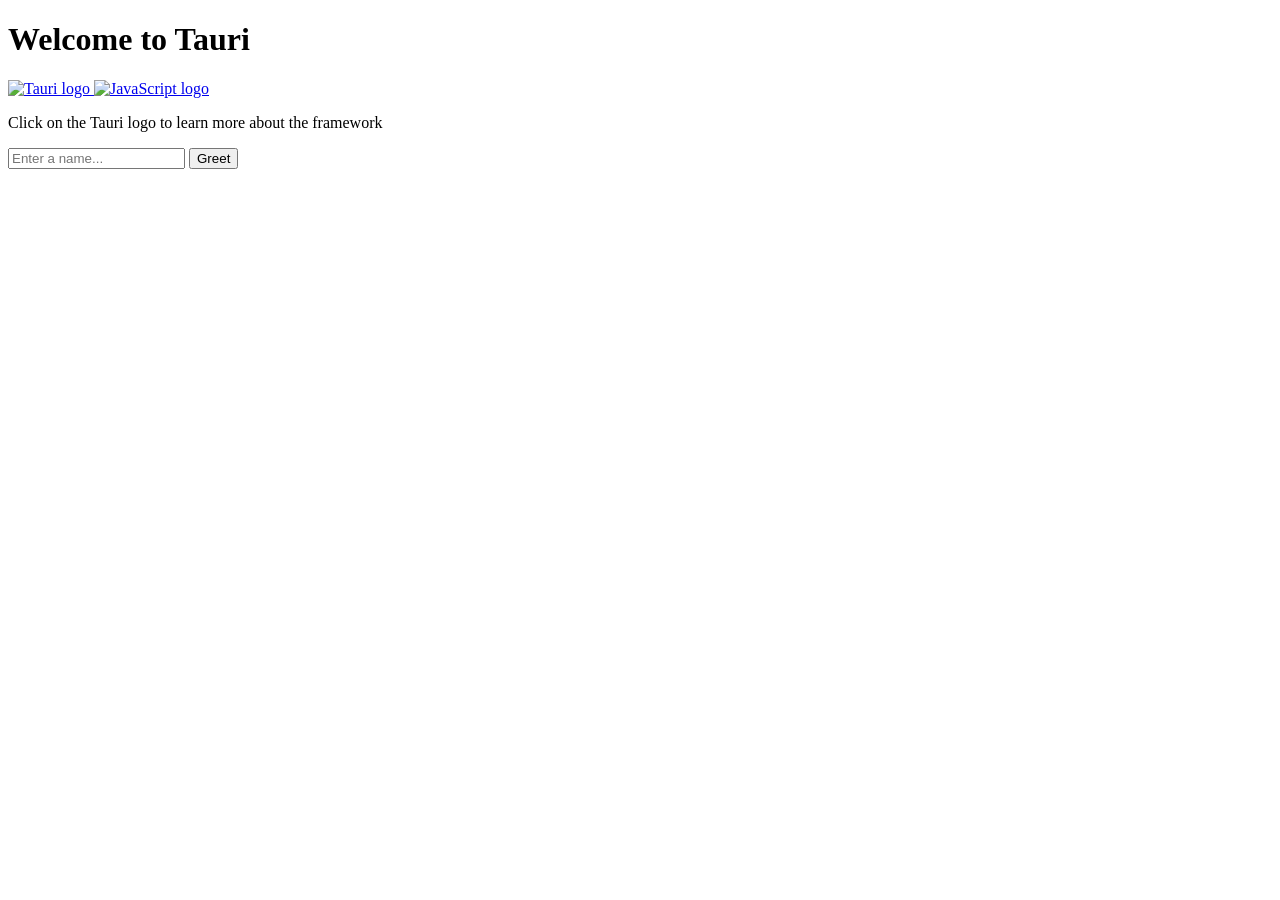
==== app/src/index.html @ ef437760 "Refactor into modular Cargo workspace and integrate OS standard config paths" ====
<!doctype html>
<html lang="en">
  <head>
    <meta charset="UTF-8" />
    <link rel="stylesheet" href="styles.css" />
    <meta name="viewport" content="width=device-width, initial-scale=1.0" />
    <title>Tauri App</title>
    <script type="module" src="/main.js" defer></script>
  </head>

  <body>
    <main class="container">
      <h1>Welcome to Tauri</h1>

      <div class="row">
        <a href="https://tauri.app" target="_blank">
          <img src="/assets/tauri.svg" class="logo tauri" alt="Tauri logo" />
        </a>
        <a
          href="https://developer.mozilla.org/en-US/docs/Web/JavaScript"
          target="_blank"
        >
          <img
            src="/assets/javascript.svg"
            class="logo vanilla"
            alt="JavaScript logo"
          />
        </a>
      </div>
      <p>Click on the Tauri logo to learn more about the framework</p>

      <form class="row" id="greet-form">
        <input id="greet-input" placeholder="Enter a name..." />
        <button type="submit">Greet</button>
      </form>
      <p id="greet-msg"></p>
    </main>
  </body>
</html>
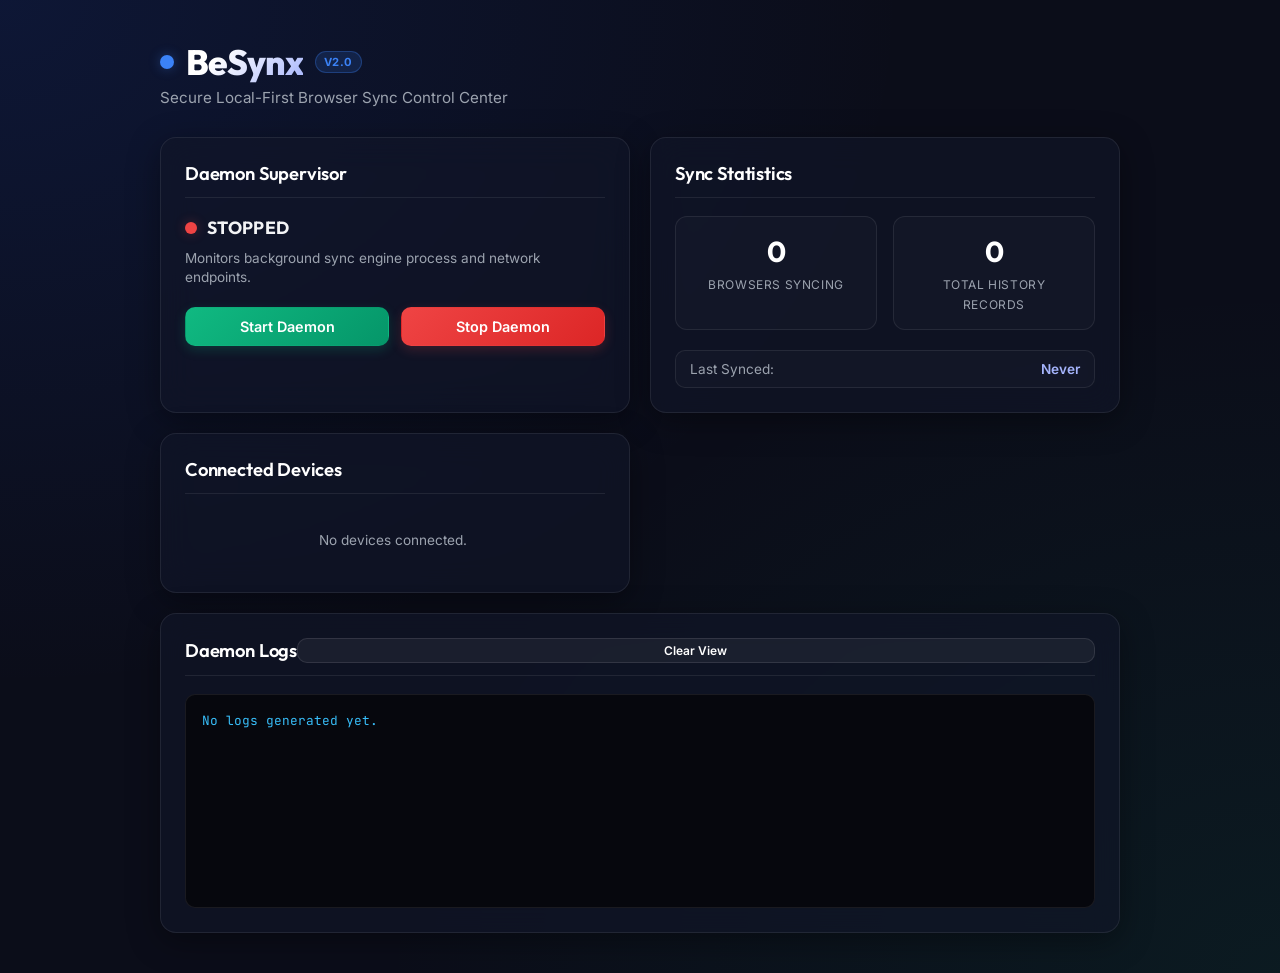
==== commit b3b0d33c: "feat: implement Tauri GUI app scaffolding, system tray, and background daemon supervisor" ====
--- a/app/src/index.html
+++ b/app/src/index.html
@@ -4,36 +4,82 @@
     <meta charset="UTF-8" />
     <link rel="stylesheet" href="styles.css" />
     <meta name="viewport" content="width=device-width, initial-scale=1.0" />
-    <title>Tauri App</title>
+    <title>BeSynx Dashboard</title>
     <script type="module" src="/main.js" defer></script>
   </head>
 
   <body>
-    <main class="container">
-      <h1>Welcome to Tauri</h1>
+    <main class="dashboard-container">
+      <header class="header">
+        <div class="logo-area">
+          <span class="logo-dot"></span>
+          <h1>BeSynx</h1>
+          <span class="badge">V2.0</span>
+        </div>
+        <p class="subtitle">Secure Local-First Browser Sync Control Center</p>
+      </header>
 
-      <div class="row">
-        <a href="https://tauri.app" target="_blank">
-          <img src="/assets/tauri.svg" class="logo tauri" alt="Tauri logo" />
-        </a>
-        <a
-          href="https://developer.mozilla.org/en-US/docs/Web/JavaScript"
-          target="_blank"
-        >
-          <img
-            src="/assets/javascript.svg"
-            class="logo vanilla"
-            alt="JavaScript logo"
-          />
-        </a>
+      <div class="grid-layout">
+        <!-- Daemon Status Card -->
+        <section class="card daemon-card">
+          <div class="card-header">
+            <h2>Daemon Supervisor</h2>
+          </div>
+          <div class="daemon-info">
+            <div class="status-indicator">
+              <span id="daemon-indicator" class="dot stopped"></span>
+              <span id="daemon-status-text" class="status-label">Stopped</span>
+            </div>
+            <p class="card-desc">Monitors background sync engine process and network endpoints.</p>
+          </div>
+          <div class="button-group">
+            <button id="btn-start" class="btn btn-start">Start Daemon</button>
+            <button id="btn-stop" class="btn btn-stop">Stop Daemon</button>
+          </div>
+        </section>
+
+        <!-- Sync Metrics Card -->
+        <section class="card metrics-card">
+          <div class="card-header">
+            <h2>Sync Statistics</h2>
+          </div>
+          <div class="metrics-grid">
+            <div class="metric-item">
+              <span class="metric-value" id="stat-browsers">0</span>
+              <span class="metric-label">Browsers Syncing</span>
+            </div>
+            <div class="metric-item">
+              <span class="metric-value" id="stat-history">0</span>
+              <span class="metric-label">Total History Records</span>
+            </div>
+          </div>
+          <div class="last-sync-area">
+            <span class="label">Last Synced:</span>
+            <span class="value" id="stat-last-sync">Never</span>
+          </div>
+        </section>
+
+        <!-- Devices Card -->
+        <section class="card devices-card">
+          <div class="card-header">
+            <h2>Connected Devices</h2>
+          </div>
+          <div class="devices-list" id="devices-container">
+            <p class="empty-msg">No devices connected.</p>
+          </div>
+        </section>
+
+        <!-- Logs Panel Card -->
+        <section class="card logs-card">
+          <div class="card-header">
+            <h2>Daemon Logs</h2>
+            <button id="btn-clear-logs" class="btn btn-small">Clear View</button>
+          </div>
+          <div class="logs-wrapper">
+            <pre class="logs-panel" id="logs-panel">No logs generated yet.</pre>
+          </div>
+        </section>
       </div>
-      <p>Click on the Tauri logo to learn more about the framework</p>
-
-      <form class="row" id="greet-form">
-        <input id="greet-input" placeholder="Enter a name..." />
-        <button type="submit">Greet</button>
-      </form>
-      <p id="greet-msg"></p>
     </main>
   </body>
 </html>
--- a/app/src/styles.css
+++ b/app/src/styles.css
@@ -0,0 +1,424 @@
+@import url('https://fonts.googleapis.com/css2?family=Inter:wght@300;400;500;600;700&family=Outfit:wght@400;600;700;800&family=JetBrains+Mono:wght@400;500&display=swap');
+
+:root {
+  --bg-color: #0b0d19;
+  --card-bg: rgba(18, 22, 41, 0.65);
+  --border-color: rgba(255, 255, 255, 0.08);
+  --text-primary: #f3f4f6;
+  --text-secondary: #9ca3af;
+  --accent-blue: #3b82f6;
+  --accent-blue-glow: rgba(59, 130, 246, 0.35);
+  --status-green: #10b981;
+  --status-green-glow: rgba(16, 185, 129, 0.3);
+  --status-red: #ef4444;
+  --status-red-glow: rgba(239, 68, 68, 0.3);
+  --shadow-main: 0 8px 32px 0 rgba(0, 0, 0, 0.37);
+  --font-sans: 'Inter', sans-serif;
+  --font-outfit: 'Outfit', sans-serif;
+  --font-mono: 'JetBrains Mono', monospace;
+}
+
+* {
+  box-sizing: border-box;
+  margin: 0;
+  padding: 0;
+}
+
+body {
+  font-family: var(--font-sans);
+  background-color: var(--bg-color);
+  color: var(--text-primary);
+  min-height: 100vh;
+  display: flex;
+  justify-content: center;
+  align-items: center;
+  overflow-x: hidden;
+  background-image: 
+    radial-gradient(at 0% 0%, rgba(29, 78, 216, 0.15) 0px, transparent 50%),
+    radial-gradient(at 100% 100%, rgba(16, 185, 129, 0.08) 0px, transparent 50%);
+}
+
+.dashboard-container {
+  width: 92%;
+  max-width: 960px;
+  margin: 40px auto;
+  animation: fadeIn 0.8s ease-out;
+}
+
+@keyframes fadeIn {
+  from { opacity: 0; transform: translateY(10px); }
+  to { opacity: 1; transform: translateY(0); }
+}
+
+.header {
+  margin-bottom: 30px;
+  text-align: left;
+}
+
+.logo-area {
+  display: flex;
+  align-items: center;
+  gap: 12px;
+}
+
+.logo-dot {
+  width: 14px;
+  height: 14px;
+  background-color: var(--accent-blue);
+  border-radius: 50%;
+  box-shadow: 0 0 12px var(--accent-blue-glow);
+  display: inline-block;
+  position: relative;
+  animation: pulseBlue 2s infinite;
+}
+
+@keyframes pulseBlue {
+  0% { transform: scale(0.95); box-shadow: 0 0 0 0 rgba(59, 130, 246, 0.5); }
+  70% { transform: scale(1); box-shadow: 0 0 0 10px rgba(59, 130, 246, 0); }
+  100% { transform: scale(0.95); box-shadow: 0 0 0 0 rgba(59, 130, 246, 0); }
+}
+
+h1 {
+  font-family: var(--font-outfit);
+  font-size: 2.2rem;
+  font-weight: 800;
+  letter-spacing: -0.03em;
+  background: linear-gradient(135deg, #ffffff 30%, #a5b4fc 100%);
+  -webkit-background-clip: text;
+  -webkit-text-fill-color: transparent;
+}
+
+.badge {
+  font-size: 0.7rem;
+  font-weight: 700;
+  background: rgba(59, 130, 246, 0.15);
+  color: var(--accent-blue);
+  padding: 3px 8px;
+  border-radius: 9999px;
+  border: 1px solid rgba(59, 130, 246, 0.3);
+  letter-spacing: 0.05em;
+}
+
+.subtitle {
+  color: var(--text-secondary);
+  font-size: 0.95rem;
+  margin-top: 4px;
+  font-weight: 400;
+}
+
+.grid-layout {
+  display: grid;
+  grid-template-columns: repeat(2, 1fr);
+  gap: 20px;
+}
+
+@media (max-width: 768px) {
+  .grid-layout {
+    grid-template-columns: 1fr;
+  }
+}
+
+.card {
+  background: var(--card-bg);
+  backdrop-filter: blur(16px);
+  -webkit-backdrop-filter: blur(16px);
+  border: 1px solid var(--border-color);
+  border-radius: 16px;
+  padding: 24px;
+  box-shadow: var(--shadow-main);
+  transition: transform 0.3s cubic-bezier(0.25, 0.8, 0.25, 1), border-color 0.3s ease;
+}
+
+.card:hover {
+  transform: translateY(-2px);
+  border-color: rgba(255, 255, 255, 0.15);
+}
+
+.card-header {
+  display: flex;
+  justify-content: space-between;
+  align-items: center;
+  margin-bottom: 18px;
+  border-bottom: 1px solid var(--border-color);
+  padding-bottom: 12px;
+}
+
+.card-header h2 {
+  font-family: var(--font-outfit);
+  font-size: 1.15rem;
+  font-weight: 600;
+  letter-spacing: -0.01em;
+  color: #ffffff;
+}
+
+.card-desc {
+  font-size: 0.85rem;
+  color: var(--text-secondary);
+  line-height: 1.4;
+  margin-top: 10px;
+}
+
+/* Daemon status styling */
+.daemon-info {
+  display: flex;
+  flex-direction: column;
+  margin-bottom: 20px;
+}
+
+.status-indicator {
+  display: flex;
+  align-items: center;
+  gap: 10px;
+}
+
+.dot {
+  width: 12px;
+  height: 12px;
+  border-radius: 50%;
+  display: inline-block;
+}
+
+.dot.running {
+  background-color: var(--status-green);
+  box-shadow: 0 0 12px var(--status-green-glow);
+  animation: pulseGreen 2s infinite;
+}
+
+.dot.stopped {
+  background-color: var(--status-red);
+  box-shadow: 0 0 12px var(--status-red-glow);
+}
+
+@keyframes pulseGreen {
+  0% { box-shadow: 0 0 0 0 rgba(16, 185, 129, 0.5); }
+  70% { box-shadow: 0 0 0 8px rgba(16, 185, 129, 0); }
+  100% { box-shadow: 0 0 0 0 rgba(16, 185, 129, 0); }
+}
+
+.status-label {
+  font-family: var(--font-outfit);
+  font-size: 1.1rem;
+  font-weight: 700;
+  text-transform: uppercase;
+  letter-spacing: 0.02em;
+}
+
+/* Buttons */
+.button-group {
+  display: flex;
+  gap: 12px;
+}
+
+.btn {
+  flex: 1;
+  border-radius: 10px;
+  border: 1px solid transparent;
+  padding: 10px 16px;
+  font-size: 0.9rem;
+  font-weight: 600;
+  font-family: var(--font-sans);
+  color: #ffffff;
+  cursor: pointer;
+  outline: none;
+  transition: all 0.25s ease;
+  display: flex;
+  justify-content: center;
+  align-items: center;
+}
+
+.btn-start {
+  background: linear-gradient(135deg, #10b981 0%, #059669 100%);
+  box-shadow: 0 4px 12px rgba(16, 185, 129, 0.2);
+}
+
+.btn-start:hover:not(:disabled) {
+  box-shadow: 0 6px 16px rgba(16, 185, 129, 0.35);
+  filter: brightness(1.1);
+  transform: translateY(-1px);
+}
+
+.btn-stop {
+  background: linear-gradient(135deg, #ef4444 0%, #dc2626 100%);
+  box-shadow: 0 4px 12px rgba(239, 68, 68, 0.2);
+}
+
+.btn-stop:hover:not(:disabled) {
+  box-shadow: 0 6px 16px rgba(239, 68, 68, 0.35);
+  filter: brightness(1.1);
+  transform: translateY(-1px);
+}
+
+.btn-small {
+  padding: 4px 10px;
+  font-size: 0.75rem;
+  background: rgba(255, 255, 255, 0.05);
+  border: 1px solid rgba(255, 255, 255, 0.1);
+}
+
+.btn-small:hover {
+  background: rgba(255, 255, 255, 0.1);
+}
+
+.btn:active {
+  transform: translateY(1px);
+}
+
+.btn:disabled {
+  opacity: 0.4;
+  cursor: not-allowed;
+  transform: none !important;
+  box-shadow: none !important;
+}
+
+/* Metrics Card */
+.metrics-grid {
+  display: grid;
+  grid-template-columns: repeat(2, 1fr);
+  gap: 16px;
+  margin-bottom: 20px;
+}
+
+.metric-item {
+  background: rgba(255, 255, 255, 0.02);
+  border: 1px solid var(--border-color);
+  padding: 16px;
+  border-radius: 12px;
+  text-align: center;
+}
+
+.metric-value {
+  font-family: var(--font-outfit);
+  font-size: 1.8rem;
+  font-weight: 700;
+  color: #ffffff;
+  display: block;
+  margin-bottom: 4px;
+}
+
+.metric-label {
+  font-size: 0.75rem;
+  color: var(--text-secondary);
+  text-transform: uppercase;
+  letter-spacing: 0.05em;
+}
+
+.last-sync-area {
+  display: flex;
+  justify-content: space-between;
+  font-size: 0.85rem;
+  background: rgba(255, 255, 255, 0.02);
+  border: 1px solid var(--border-color);
+  padding: 10px 14px;
+  border-radius: 10px;
+}
+
+.last-sync-area .label {
+  color: var(--text-secondary);
+}
+
+.last-sync-area .value {
+  font-weight: 600;
+  color: #a5b4fc;
+}
+
+/* Connected Devices list */
+.devices-list {
+  display: flex;
+  flex-direction: column;
+  gap: 10px;
+  max-height: 155px;
+  overflow-y: auto;
+  padding-right: 4px;
+}
+
+.devices-list::-webkit-scrollbar {
+  width: 4px;
+}
+
+.devices-list::-webkit-scrollbar-thumb {
+  background: rgba(255, 255, 255, 0.1);
+  border-radius: 2px;
+}
+
+.device-item {
+  display: flex;
+  justify-content: space-between;
+  align-items: center;
+  background: rgba(255, 255, 255, 0.02);
+  border: 1px solid var(--border-color);
+  padding: 10px 14px;
+  border-radius: 10px;
+  transition: background 0.2s ease;
+}
+
+.device-item:hover {
+  background: rgba(255, 255, 255, 0.04);
+}
+
+.device-meta {
+  display: flex;
+  flex-direction: column;
+}
+
+.device-name {
+  font-weight: 500;
+  font-size: 0.9rem;
+  color: #ffffff;
+}
+
+.device-id {
+  font-size: 0.7rem;
+  color: var(--text-secondary);
+  font-family: var(--font-mono);
+  margin-top: 2px;
+}
+
+.device-seen {
+  font-size: 0.75rem;
+  color: #a5b4fc;
+}
+
+.empty-msg {
+  font-size: 0.85rem;
+  color: var(--text-secondary);
+  text-align: center;
+  padding: 20px 0;
+}
+
+/* Logs panel */
+.logs-card {
+  grid-column: span 2;
+}
+
+@media (max-width: 768px) {
+  .logs-card {
+    grid-column: span 1;
+  }
+}
+
+.logs-wrapper {
+  background: #06070d;
+  border: 1px solid var(--border-color);
+  border-radius: 10px;
+  padding: 16px;
+}
+
+.logs-panel {
+  font-family: var(--font-mono);
+  font-size: 0.8rem;
+  color: #38bdf8;
+  height: 180px;
+  overflow-y: auto;
+  white-space: pre-wrap;
+  word-break: break-all;
+  line-height: 1.5;
+}
+
+.logs-panel::-webkit-scrollbar {
+  width: 6px;
+}
+
+.logs-panel::-webkit-scrollbar-thumb {
+  background: rgba(255, 255, 255, 0.15);
+  border-radius: 3px;
+}
